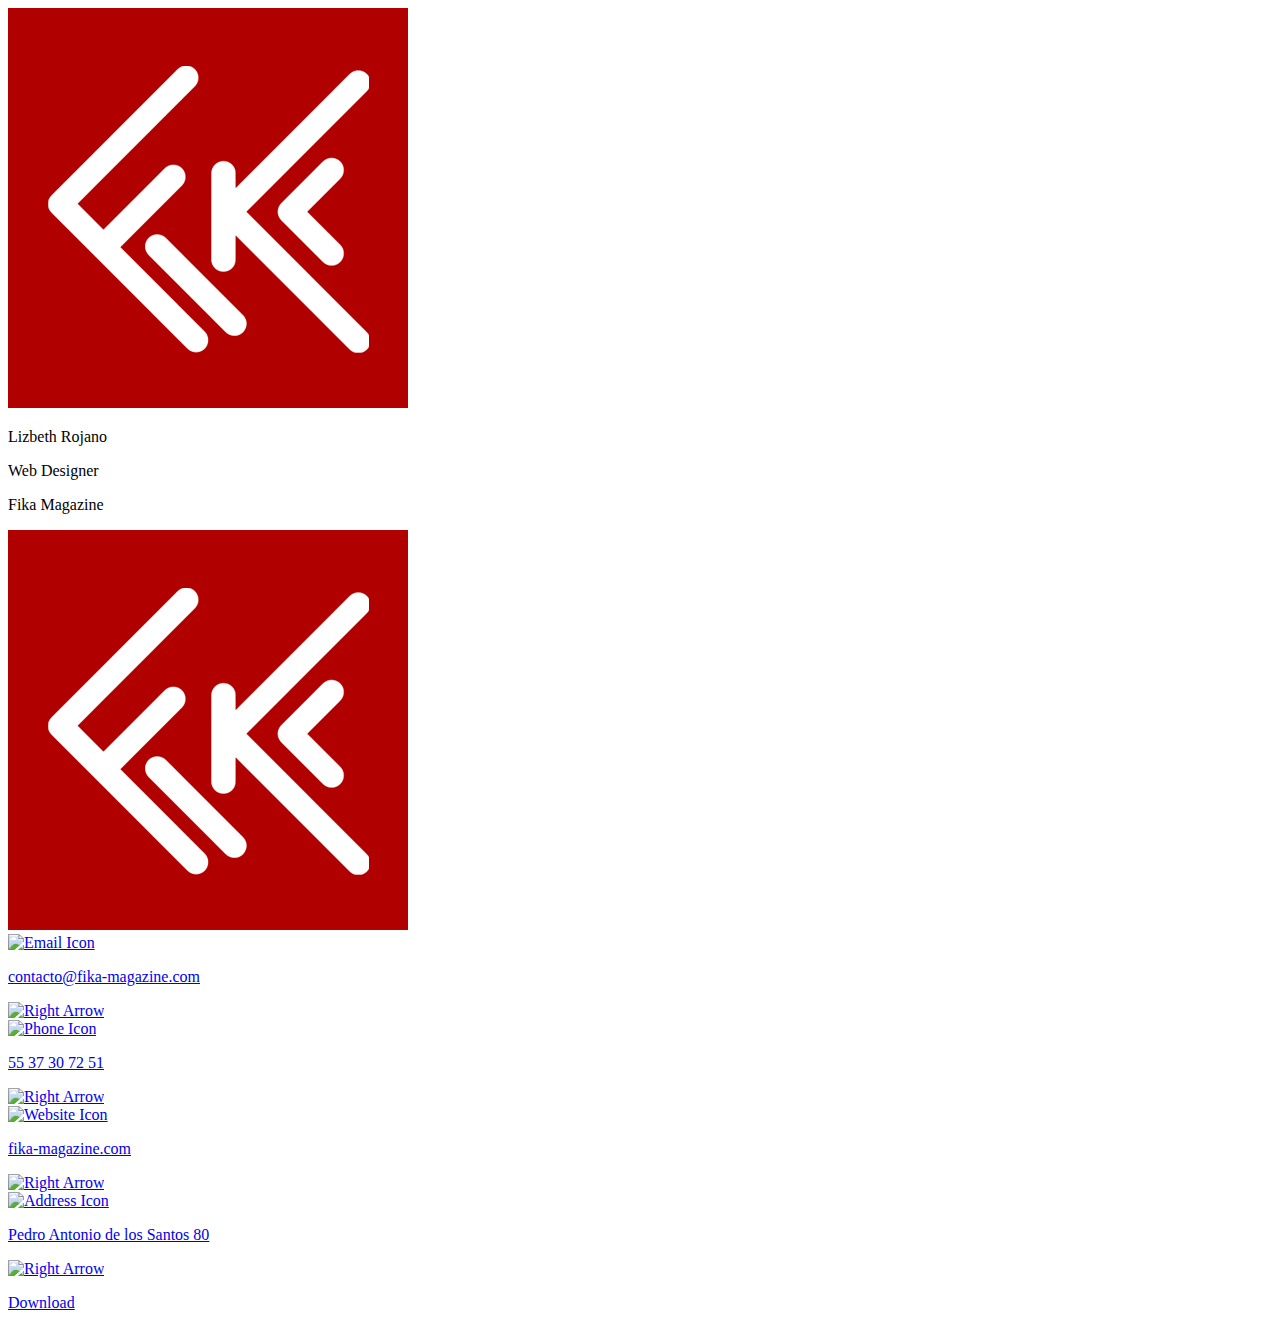
==== index.html @ 90b239e4 "Update index.html" ====
<!DOCTYPE html>
<html>

<head>
  <link rel="stylesheet" href="main.css">
  <link href='https://fonts.googleapis.com/css?family=Lato:200,300,400,700' rel='stylesheet' type='text/css'>
<link href="https://fonts.googleapis.com/css?family=Muli:200,300" rel="stylesheet">
  <meta name="viewport" content="width=device-width, initial-scale=1, shrink-to-fit=no">
</head>

<body>
	<section class="bg-color-grey banner">
		<div class="container">
			<div class="row">
				<div class="col"></div>
				<div class="col is-5">
					<img class="profile-pic" src="logo_fika_vc.png" alt="Profile Picture">
				</div>
				<div class="col"></div>
			</div>
		</div>
	</section>

	<section class="bg-color-white primary-info">
		<div class="container">
			<div class="row name-title-company">
				<div class="col is-6">
					<p class="text-name">Lizbeth Rojano</p>
					<p class="text-title-company">Web Designer</p>
					<p class="text-title-company">Fika Magazine</p>
				</div>
				<div class="col">
					<img src="logo_fika_vc.png
						  " alt="Company Logo">
				</div>
			</div>
		</div>
	</section>

	<section class="bg-color-white secondary-info">
		<a href="mailto:contacto@fika-magazine.com">
			<div class="container">
				<div class="row detail">
					<div class="col">
						<img src="assets/icon-email.svg" alt="Email Icon"">
					</div>
					<div class="col is-8">
						<p class="text-detail">contacto@fika-magazine.com</p>
					</div>
					<div class="col">
						<img src="assets/right-arrow.svg" alt="Right Arrow" height="50%" width="40%">
					</div>
				</div>
			</div>
		</a>
	</section>

	<section class="bg-color-white secondary-info">
		<a href="tel:55 37 30 72 51">
			<div class="container">
				<div class="row detail">
					<div class="col">
						<img src="assets/icon-phone.svg" alt="Phone Icon"">
					</div>
					<div class="col is-8">
						<p class="text-detail">55 37 30 72 51</p>
					</div>
					<div class="col">
						<img src="assets/right-arrow.svg" alt="Right Arrow" height="50%" width="40%">
					</div>
				</div>
			</div>
		</a>
	</section>

	<section class="bg-color-white secondary-info">
		<a href="https://www.fika-magazine.com">
			<div class="container">
				<div class="row detail">
					<div class="col">
						<img src="assets/icon-website.svg" alt="Website Icon"">
					</div>
					<div class="col is-8">
						<p class="text-detail">fika-magazine.com</p>
					</div>
					<div class="col">
						<img src="assets/right-arrow.svg" alt="Right Arrow" height="50%" width="40%">
					</div>
				</div>
			</div>
		</a>
	</section>

	<section class="bg-color-white secondary-info">
		<a href="https://www.google.com.sg/maps/place/GovTech+Hive/@1.2998708,103.7871504,17z/
		data=!3m1!4b1!4m5!3m4!1s0x31da1a457344a501:0x2202a995a6abc728!8m2!3d1.2998708!4d103.7893391">
			<div class="container">
				<div class="row detail">
					<div class="col">
						<img src="assets/icon-address.svg" alt="Address Icon"">
					</div>
					<div class="col is-8">
						<p class="text-detail">Pedro Antonio de los Santos 80</p>
					</div>
					<div class="col">
						<img src="assets/right-arrow.svg" alt="Right Arrow" height="50%" width="40%">
					</div>
				</div>
			</div>
		</a>
	</section>

	<section class="bg-color-white bottom">
		<div class="container">
			<div class="row">
				<div class="col"></div>
				<div class="col is-5">
					<div class="button">
						<a href="user.vcf">
							<p class="button">Download</p>
						</a>
					</div>
				</div>
				<div class="col"></div>
			</div>
		</div>
	</section>

</body>

</html>
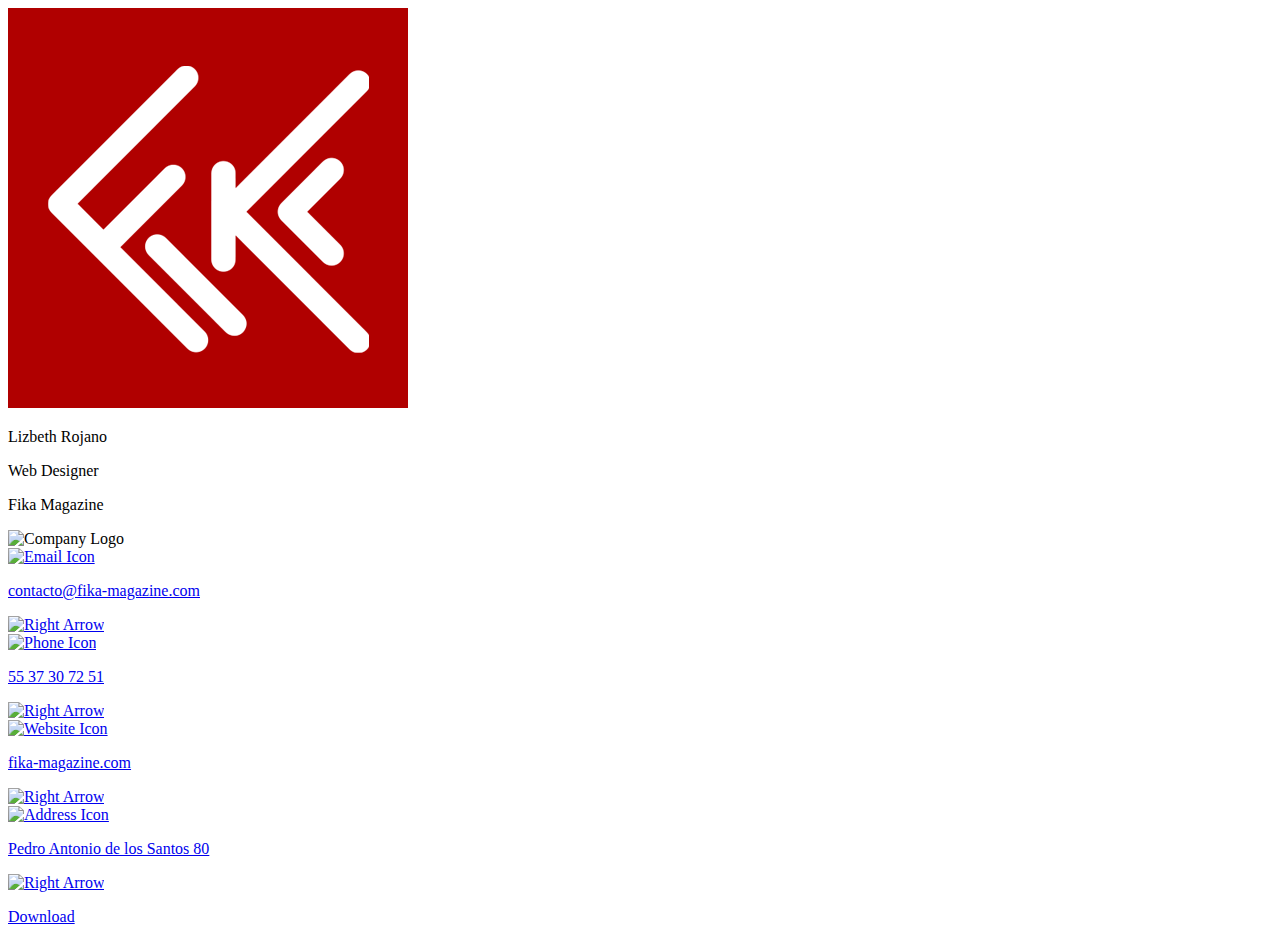
==== commit 1f35f79e: "Update index.html" ====
--- a/index.html
+++ b/index.html
@@ -30,7 +30,7 @@
 					<p class="text-title-company">Fika Magazine</p>
 				</div>
 				<div class="col">
-					<img src="logo_fika_vc.png
+					<img src="logo_transparencia.png
 						  " alt="Company Logo">
 				</div>
 			</div>
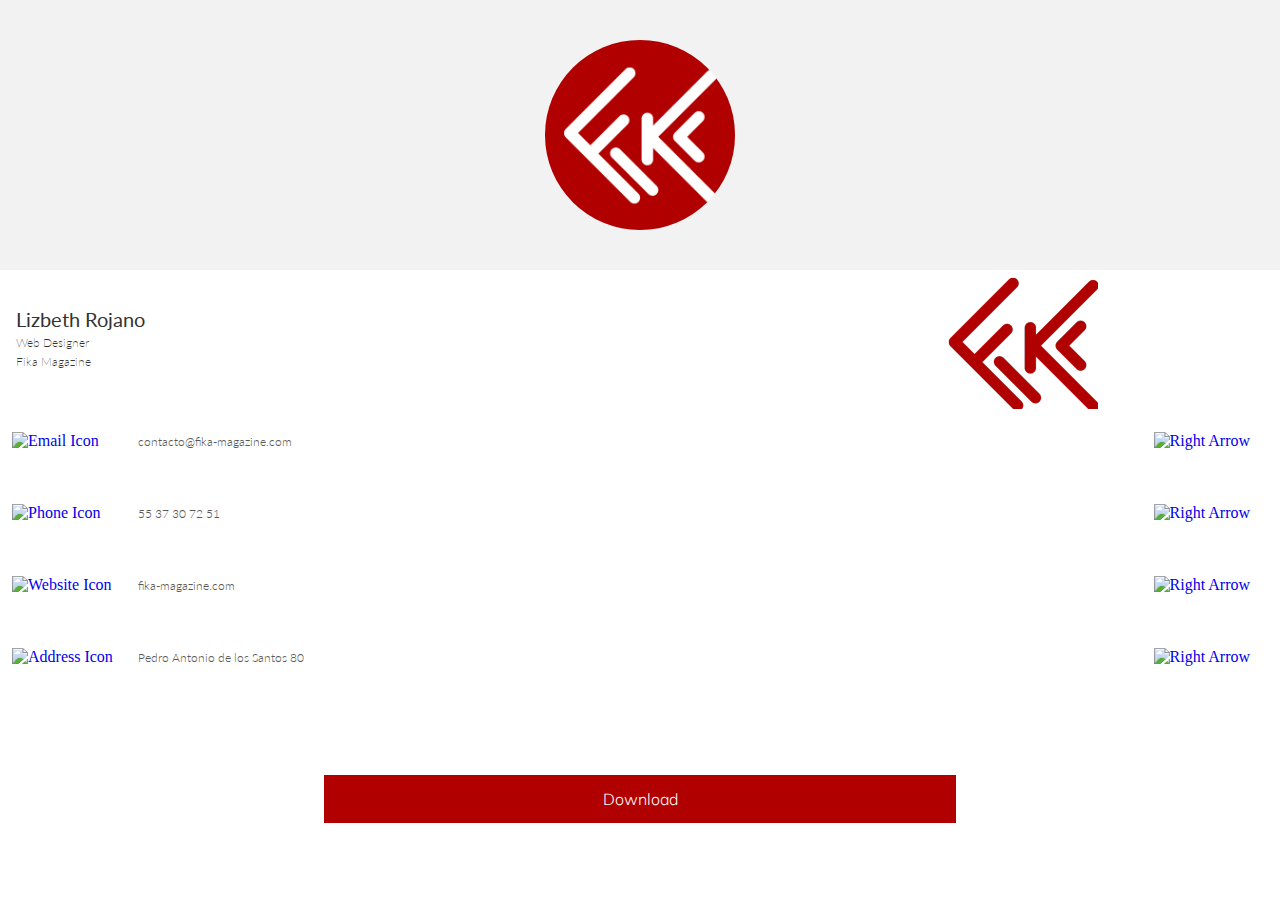
==== commit 6e70f916: "Update index.html" ====
--- a/index.html
+++ b/index.html
@@ -30,7 +30,7 @@
 					<p class="text-title-company">Fika Magazine</p>
 				</div>
 				<div class="col">
-					<img src="logo_transparencia.png
+					<img id="logoBrandFika" src="logo_transparencia.png
 						  " alt="Company Logo">
 				</div>
 			</div>
--- a/main.css
+++ b/main.css
@@ -0,0 +1,195 @@
+html,
+body {
+  height: 100%;
+  width: 100%;
+  margin: 0;
+  justify-content: center;
+}
+
+section {
+	display: block;
+	padding-left: 0.5rem;
+	padding-right: 0.5rem;
+	height: auto;
+}
+
+p {
+	margin: 0.25rem !important;
+}
+
+a {
+	text-decoration: none;
+}
+
+img {
+	display: block;
+    margin-left: auto;
+    margin-right: auto;
+    max-height: 100%;
+    max-width: 100%;
+    height: auto;
+    width: auto;
+    object-fit: contain;
+}
+
+img.profile-pic {
+	height: 30%;
+	width: 30%;
+	object-fit: cover;
+	border-radius: 50%;
+}
+
+.container {
+	margin: 0 auto;
+	position: relative;
+	height: 100%;
+}
+
+.row {
+	display: flex;
+	justify-content: center;
+	align-items: center;
+	flex-wrap: nowrap;
+	flex-direction: row;
+	position: relative;
+	height: 100%;
+	width: 100%;
+}
+
+.col {
+	display: block;
+	flex-basis: 0;
+	flex-grow: 1;
+	flex-shrink: 1;
+	margin: 0;
+	padding: 0.25rem;
+	max-width: 100%;
+	max-height: 100%;
+	overflow: auto;
+}
+
+.col.is-1 {
+	flex: none;
+	width: 10%;
+}
+
+.col.is-2 {
+	flex: none;
+	width: 20%;
+}
+
+.col.is-3 {
+	flex: none;
+	width: 30%;
+}
+
+.col.is-4 {
+	flex: none;
+	width: 40%;
+}
+
+.col.is-5 {
+	flex: none;
+	width: 50%;
+}
+
+.col.is-6 {
+	flex: none;
+	width: 60%;
+}
+
+.col.is-7 {
+	flex: none;
+	width: 70%;
+}
+
+.col.is-8 {
+	flex: none;
+	width: 80%;
+}
+
+.col.is-9 {
+	flex: none;
+	width: 90%;
+}
+
+.col.is-10 {
+	flex: none;
+	width: 100%;
+}
+
+.name-title-company {
+	height: 100%;
+}
+
+.banner {
+	height: 30%;
+}
+
+.primary-info {
+	height: 15%;
+}
+
+.secondary-info {
+	height: 8%;
+}
+
+.bg-color-grey {
+	background-color: #F2F2F2;
+}
+
+.bg-color-white {
+	background-color: white;
+}
+
+.text-name {
+    font-family: 'Lato', sans-serif;
+    font-weight: 400;
+    color: #333333;
+    font-size: 20px;
+}
+
+.text-title-company {
+    font-family: 'Lato', sans-serif;
+    font-weight: 200;
+    color: #333333;
+    font-size: 12px; 
+}
+
+.text-detail {
+    font-family: 'Lato', sans-serif;
+    font-weight: 300;
+    color: #575757;
+    font-size: 12px;
+}
+
+.bottom {
+	height: 23%;
+}
+
+.button {
+	background-color: #b10000;
+	height: 48px;
+	padding-left: 24px
+	padding-right: 24px;
+	text-align: center;
+	vertical-align: middle;
+	line-height: 48px;
+	font-family: 'Muli', sans-serif;
+	color: white;
+	font-weight: 300;
+}
+
+@media screen and (max-width: 600px) {
+  img.profile-pic {
+    height: 60%;
+    width: 60%;
+  }
+}
+
+@media screen and (max-width: 480px) {
+  img.profile-pic {
+    height: 80%;
+    width: 80%;
+  }
+}
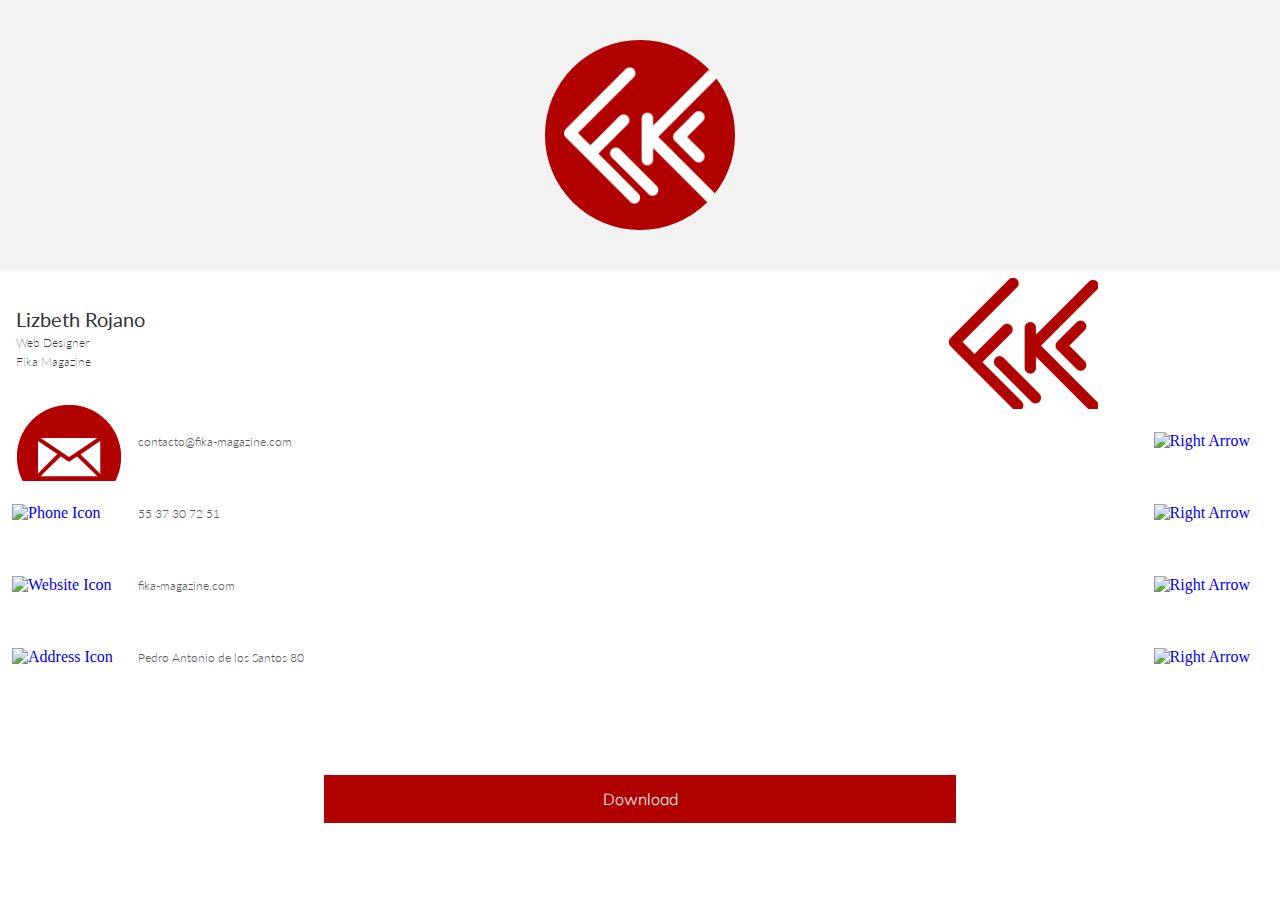
==== commit 65bc800e: "Update index.html" ====
--- a/index.html
+++ b/index.html
@@ -42,7 +42,7 @@
 			<div class="container">
 				<div class="row detail">
 					<div class="col">
-						<img src="assets/icon-email.svg" alt="Email Icon"">
+						<img src="assets/icon-email.png" alt="Email Icon"">
 					</div>
 					<div class="col is-8">
 						<p class="text-detail">contacto@fika-magazine.com</p>
--- a/main.css
+++ b/main.css
@@ -180,11 +180,16 @@
 	font-weight: 300;
 }
 
+#logoBrandFika {
+ max-width: 35%;
+}
+
 @media screen and (max-width: 600px) {
   img.profile-pic {
     height: 60%;
-    width: 60%;
+    max-width: 150 px;
   }
+	
 }
 
 @media screen and (max-width: 480px) {
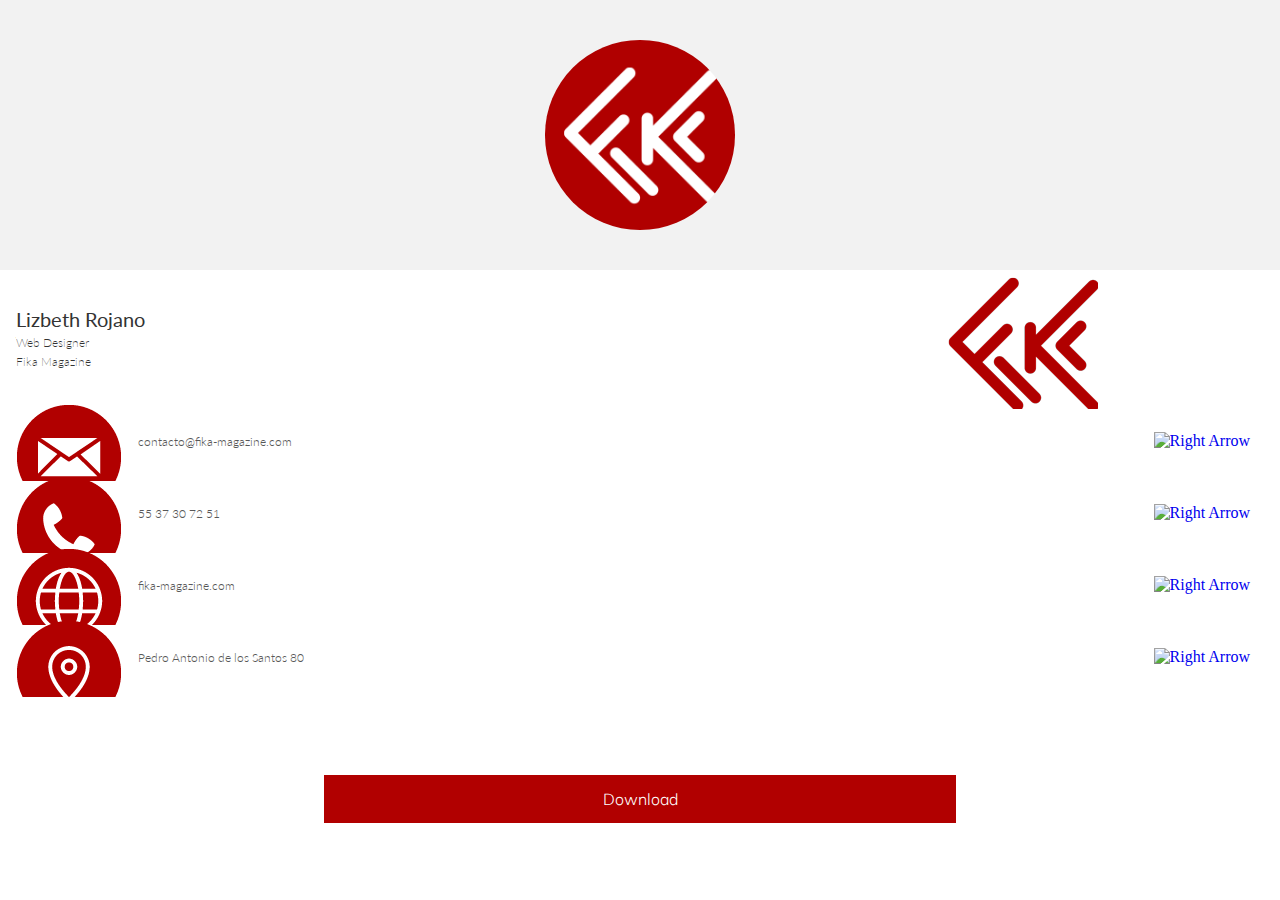
==== commit 2d8d67f2: "Update index.html" ====
--- a/index.html
+++ b/index.html
@@ -60,7 +60,7 @@
 			<div class="container">
 				<div class="row detail">
 					<div class="col">
-						<img src="assets/icon-phone.svg" alt="Phone Icon"">
+						<img src="assets/icon-phone.png" alt="Phone Icon"">
 					</div>
 					<div class="col is-8">
 						<p class="text-detail">55 37 30 72 51</p>
@@ -78,7 +78,7 @@
 			<div class="container">
 				<div class="row detail">
 					<div class="col">
-						<img src="assets/icon-website.svg" alt="Website Icon"">
+						<img src="assets/icon-website.png" alt="Website Icon"">
 					</div>
 					<div class="col is-8">
 						<p class="text-detail">fika-magazine.com</p>
@@ -97,7 +97,7 @@
 			<div class="container">
 				<div class="row detail">
 					<div class="col">
-						<img src="assets/icon-address.svg" alt="Address Icon"">
+						<img src="assets/icon-address.png" alt="Address Icon"">
 					</div>
 					<div class="col is-8">
 						<p class="text-detail">Pedro Antonio de los Santos 80</p>
